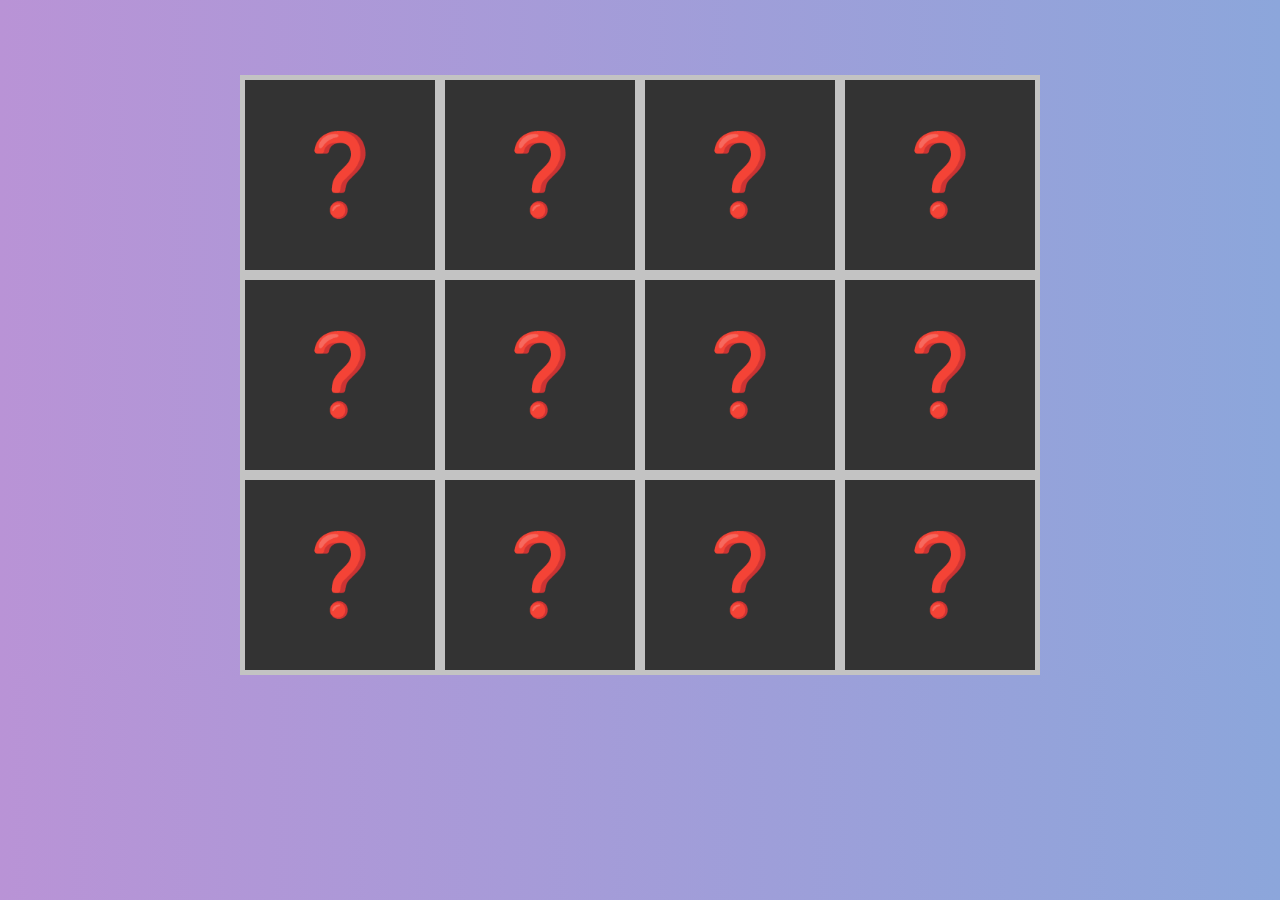
==== MemoryCard/index.html @ ec8178f9 "Second part of the project" ====
<!DOCTYPE html>
<html lang="fr">
<head>
    <meta charset="UTF-8">
    <meta name="viewport" content="width=device-width, initial-scale=1.0">
    <title>Memory game</title>
    <link rel="stylesheet" href="style.css">
</head>
<body>

<div class="grille">

    <div class="carte"  data-attr="banana">
        <div class="double-face">
            <div class="face">
                <img src="ressources/banana.svg">
            </div>
            <div class="arriere">
                ❓
            </div>
        </div>
    </div>

    <div class="carte" data-attr="apple">
        <div class="double-face">
            <div class="face">
                <img src="ressources/apple.svg">
            </div>
            <div class="arriere">
                ❓
            </div>
        </div>
    </div>

    <div class="carte" data-attr="apple">
        <div class="double-face">
            <div class="face">
                <img src="ressources/apple.svg" alt="apple">
            </div>
            <div class="arriere">
                ❓
            </div>
        </div>
    </div>
    <div class="carte" data-attr="banana">
        <div class="double-face">
            <div class="face">
                <img src="ressources/banana.svg">
            </div>
            <div class="arriere">
                ❓
            </div>
        </div>
    </div>
    <div class="carte" data-attr="brocoli">
        <div class="double-face">
            <div class="face">
                <img src="ressources/brocoli.svg">
            </div>
            <div class="arriere">
                ❓
            </div>
        </div>
    </div>
    <div class="carte" data-attr="cherry">
        <div class="double-face">
            <div class="face">
                <img src="ressources/cherry.svg">
            </div>
            <div class="arriere">
                ❓
            </div>
        </div>
    </div>
    <div class="carte" data-attr="pepper">
        <div class="double-face">
            <div class="face">
                <img src="ressources/pepper.svg">
            </div>
            <div class="arriere">
                ❓
            </div>
        </div>
    </div>
    <div class="carte" data-attr="pepper">
        <div class="double-face">
            <div class="face">
                <img src="ressources/pepper.svg">
            </div>
            <div class="arriere">
                ❓
            </div>
        </div>
    </div>
    <div class="carte" data-attr="cherry">
        <div class="double-face">
            <div class="face">
                <img src="ressources/cherry.svg">
            </div>
            <div class="arriere">
                ❓
            </div>
        </div>
    </div>
    <div class="carte" data-attr="brocoli">
        <div class="double-face">
            <div class="face">
                <img src="ressources/brocoli.svg">
            </div>
            <div class="arriere">
                ❓
            </div>
        </div>
    </div>
    <div class="carte"  data-attr="straw">
        <div class="double-face">
            <div class="face">
                <img src="ressources/straw.svg">
            </div>
            <div class="arriere">
                ❓
            </div>
        </div>
    </div>
    <div class="carte"  data-attr="straw">
        <div class="double-face">
            <div class="face">
                <img src="ressources/straw.svg">
            </div>
            <div class="arriere">
                ❓
            </div>
        </div>
    </div>

    </div>


    <script src="app.js"></script>
</body>
</html>
---- MemoryCard/style.css ----
*, ::before, ::after {
  box-sizing: border-box;
  margin: 0;
  padding: 0;
}

body {
  font-family: Arial, Helvetica, sans-serif;
  background: linear-gradient(to right, #b993d6, #8ca6db); /* W3C, IE 10+/ Edge, Firefox 16+, Chrome 26+, Opera 12+, Safari 7+ */
}

.grille {
  background: rgb(195,195,195);
  display: grid;
  grid-template: repeat(3, 200px) / repeat(4, 200px);
  width: 800px;
  height: 600px;
  margin: 75px auto 0;
}

.carte {
  background-color: transparent;
  perspective: 1000px;
  margin: 5px;
}

.double-face {
  position: relative;
  width: 100%;
  height: 100%;
  transition: transform 0.6s;
  transform-style: preserve-3d;
}

.face, .arriere {
  position: absolute;
  width: 100%;
  height: 100%;
  backface-visibility: hidden;
  -webkit-backface-visibility: hidden;
}

.face {
  background: #333;
  transform: rotateY(180deg);
  display: flex;
  justify-content: center;
  align-items: center;
}
.face img {
  width: 120px;
}
.arriere {
  background: #333;
  display: flex;
  justify-content: center;
  align-items: center;
  font-size: 80px;
}
.active {
  transform: rotateY(180deg)
}
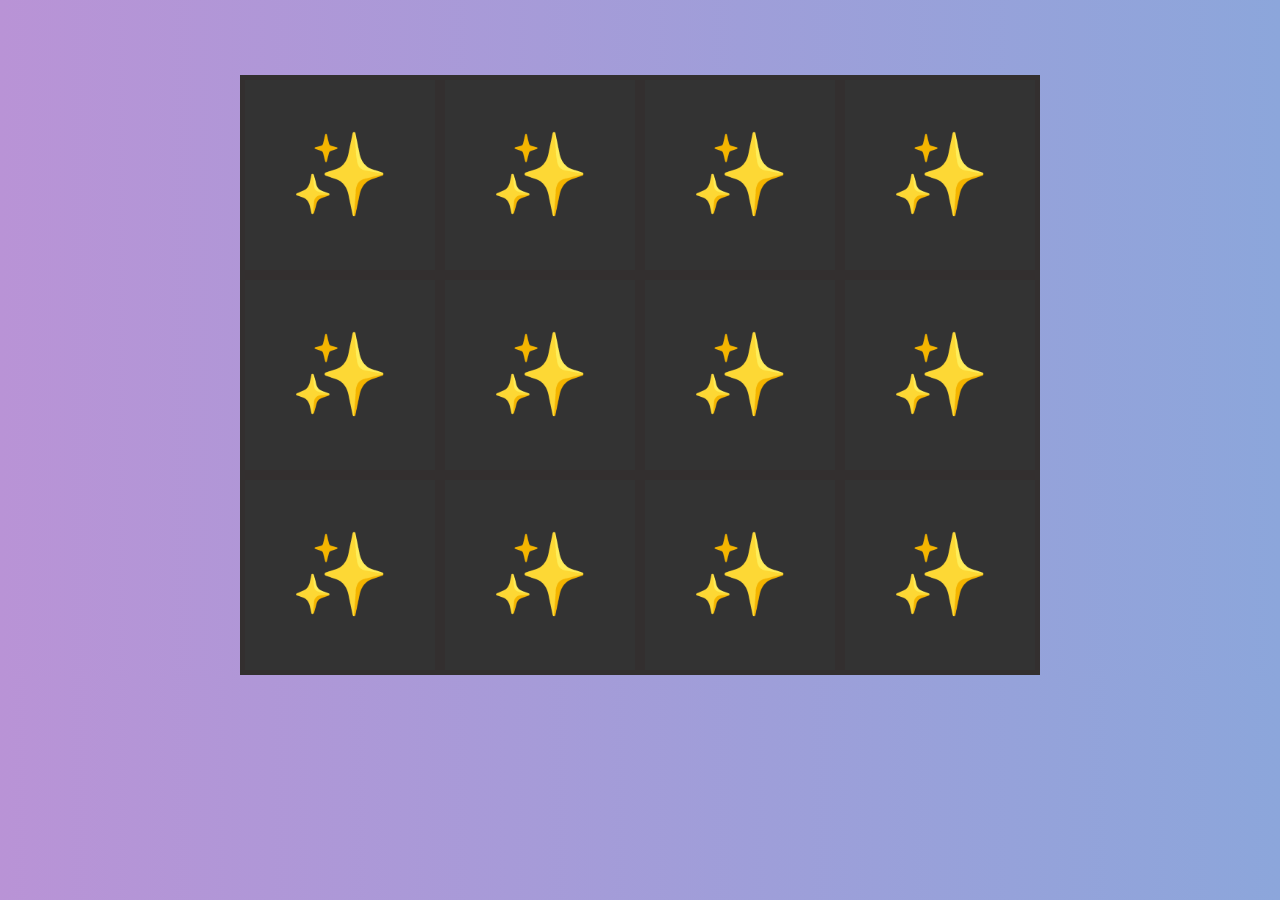
==== commit d38d65bf: "new  pictures" ====
--- a/MemoryCard/index.html
+++ b/MemoryCard/index.html
@@ -7,135 +7,140 @@
     <link rel="stylesheet" href="style.css">
 </head>
 <body>
-
 <div class="grille">
 
-    <div class="carte"  data-attr="banana">
+    <div class="carte"  data-attr="bleuSI">
         <div class="double-face">
             <div class="face">
-                <img src="ressources/banana.svg">
+                <img src="ressources/bleuSI.svg">
             </div>
             <div class="arriere">
-                ❓
+                ✨
             </div>
         </div>
     </div>
 
-    <div class="carte" data-attr="apple">
+    <div class="carte" data-attr="violetSI">
         <div class="double-face">
             <div class="face">
-                <img src="ressources/apple.svg">
+                <img src="ressources/violetSI.svg">
             </div>
             <div class="arriere">
-                ❓
+                ✨
             </div>
         </div>
     </div>
 
-    <div class="carte" data-attr="apple">
+    <div class="carte" data-attr="violetSI">
         <div class="double-face">
             <div class="face">
-                <img src="ressources/apple.svg" alt="apple">
+                <img src="ressources/violetSI.svg" alt="violetSI">
             </div>
             <div class="arriere">
-                ❓
+                ✨
             </div>
         </div>
     </div>
-    <div class="carte" data-attr="banana">
+    <div class="carte" data-attr="bleuSI">
         <div class="double-face">
             <div class="face">
-                <img src="ressources/banana.svg">
+                <img src="ressources/bleuSI.svg">
             </div>
             <div class="arriere">
-                ❓
+                ✨
             </div>
         </div>
     </div>
-    <div class="carte" data-attr="brocoli">
+    <div class="carte" data-attr="blackSI">
         <div class="double-face">
             <div class="face">
-                <img src="ressources/brocoli.svg">
+                <img src="ressources/blackSI.png">
             </div>
             <div class="arriere">
-                ❓
+                ✨
             </div>
         </div>
     </div>
-    <div class="carte" data-attr="cherry">
+    <div class="carte" data-attr="rougeSI">
         <div class="double-face">
             <div class="face">
-                <img src="ressources/cherry.svg">
+                <img src="ressources/rougeSI.png">
             </div>
             <div class="arriere">
-                ❓
+                ✨
             </div>
         </div>
     </div>
-    <div class="carte" data-attr="pepper">
+    <div class="carte" data-attr="boss">
         <div class="double-face">
             <div class="face">
-                <img src="ressources/pepper.svg">
+                <img src="ressources/boss.png">
             </div>
             <div class="arriere">
-                ❓
+                ✨
             </div>
         </div>
     </div>
-    <div class="carte" data-attr="pepper">
+    <div class="carte" data-attr="boss">
         <div class="double-face">
             <div class="face">
-                <img src="ressources/pepper.svg">
+                <img src="ressources/boss.png">
             </div>
             <div class="arriere">
-                ❓
+                ✨
             </div>
         </div>
     </div>
-    <div class="carte" data-attr="cherry">
+    <div class="carte" data-attr="rougeSI">
         <div class="double-face">
             <div class="face">
-                <img src="ressources/cherry.svg">
+                <img src="ressources/rougeSI.png">
             </div>
             <div class="arriere">
-                ❓
+                ✨
             </div>
         </div>
     </div>
-    <div class="carte" data-attr="brocoli">
+    <div class="carte" data-attr="blackSI">
         <div class="double-face">
             <div class="face">
-                <img src="ressources/brocoli.svg">
+                <img src="ressources/blackSI.png">
             </div>
             <div class="arriere">
-                ❓
+                ✨
             </div>
         </div>
     </div>
-    <div class="carte"  data-attr="straw">
+    <div class="carte"  data-attr="flight">
         <div class="double-face">
             <div class="face">
-                <img src="ressources/straw.svg">
+                <img src="ressources/flight.png">
             </div>
             <div class="arriere">
-                ❓
+                ✨
             </div>
         </div>
     </div>
-    <div class="carte"  data-attr="straw">
+    <div class="carte"  data-attr="flight">
         <div class="double-face">
             <div class="face">
-                <img src="ressources/straw.svg">
+                <img src="ressources/flight.png">
             </div>
             <div class="arriere">
-                ❓
+                ✨
             </div>
         </div>
     </div>
 
     </div>
 
-
+    <audio id= "music" src="audio/ambiance.mp3"></audio>
+    <audio id= "flip" src="audio/flip.mp3"></audio>
+    <audio id= "shuffle" src="audio/shuffle.mp3"></audio>
+    <audio id= "win" src="audio/win.mp3"></audio>
+    <audio id= "claps" src="audio/claps.mp3"></audio>
+    <audio id= "check" src="audio/check.wav"></audio>
     <script src="app.js"></script>
 </body>
-</html>
+
+</html>--- a/MemoryCard/style.css
+++ b/MemoryCard/style.css
@@ -10,7 +10,7 @@
 }
 
 .grille {
-  background: rgb(195,195,195);
+  background: rgb(51, 47, 47);
   display: grid;
   grid-template: repeat(3, 200px) / repeat(4, 200px);
   width: 800px;
@@ -19,7 +19,7 @@
 }
 
 .carte {
-  background-color: transparent;
+  background-color:transparent;
   perspective: 1000px;
   margin: 5px;
 }
@@ -36,12 +36,12 @@
   position: absolute;
   width: 100%;
   height: 100%;
-  backface-visibility: hidden;
-  -webkit-backface-visibility: hidden;
+  backface-visibility:hidden;
+  -webkit-backface-visibility: hidden ;
 }
 
 .face {
-  background: #333;
+  background: transparent;
   transform: rotateY(180deg);
   display: flex;
   justify-content: center;
@@ -58,5 +58,6 @@
   font-size: 80px;
 }
 .active {
-  transform: rotateY(180deg)
-}+  transform: rotateY(180deg);
+ 
+}
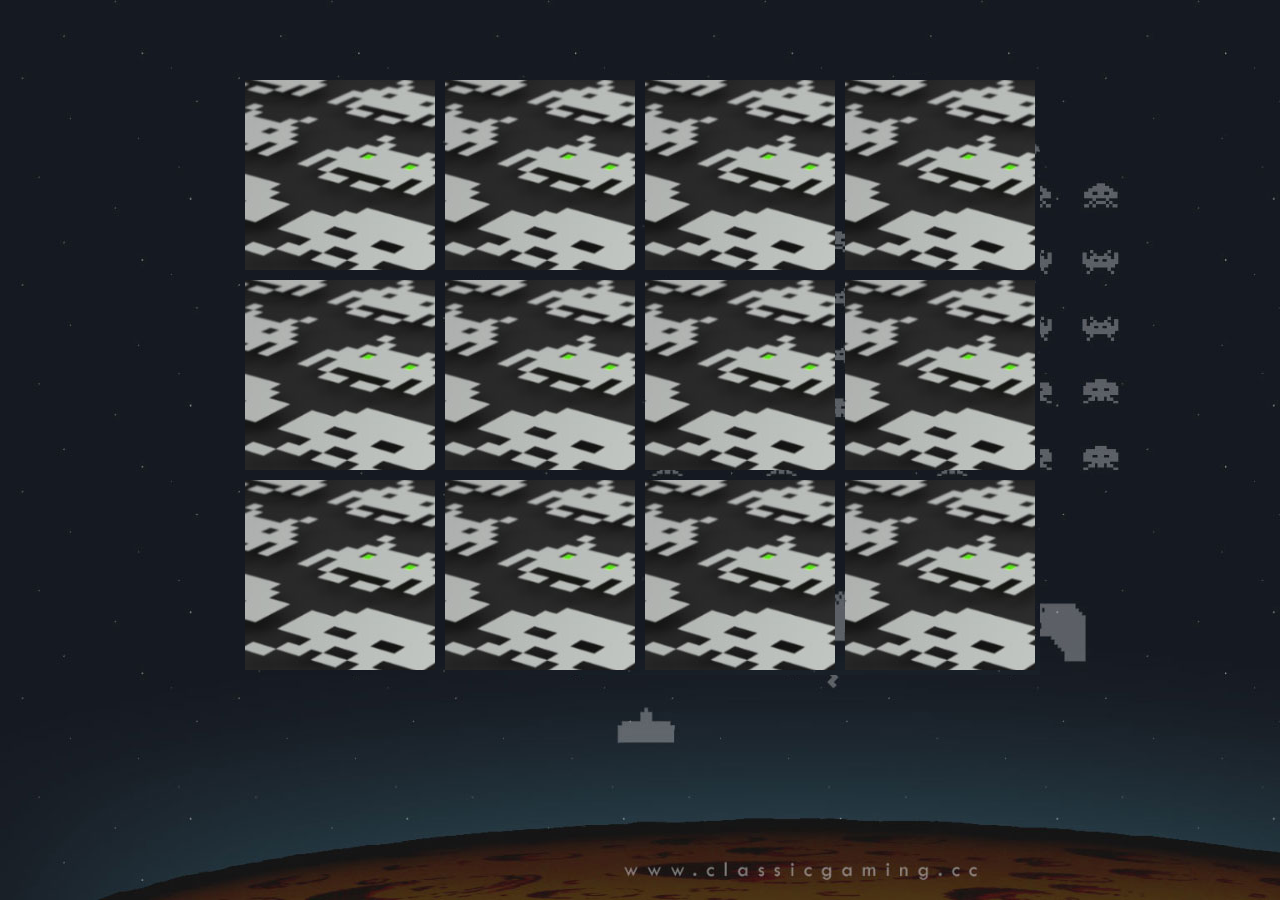
==== commit 7e9dd59f: "very last commit this week" ====
--- a/MemoryCard/index.html
+++ b/MemoryCard/index.html
@@ -15,7 +15,7 @@
                 <img src="ressources/bleuSI.svg">
             </div>
             <div class="arriere">
-                ✨
+                <!-- ✨ -->
             </div>
         </div>
     </div>
@@ -26,7 +26,7 @@
                 <img src="ressources/violetSI.svg">
             </div>
             <div class="arriere">
-                ✨
+                <!-- ✨ -->
             </div>
         </div>
     </div>
@@ -37,7 +37,7 @@
                 <img src="ressources/violetSI.svg" alt="violetSI">
             </div>
             <div class="arriere">
-                ✨
+                <!-- ✨ -->
             </div>
         </div>
     </div>
@@ -47,7 +47,7 @@
                 <img src="ressources/bleuSI.svg">
             </div>
             <div class="arriere">
-                ✨
+                <!-- ✨ -->
             </div>
         </div>
     </div>
@@ -57,7 +57,7 @@
                 <img src="ressources/blackSI.png">
             </div>
             <div class="arriere">
-                ✨
+                <!-- ✨ -->
             </div>
         </div>
     </div>
@@ -67,7 +67,7 @@
                 <img src="ressources/rougeSI.png">
             </div>
             <div class="arriere">
-                ✨
+                <!-- ✨ -->
             </div>
         </div>
     </div>
@@ -77,7 +77,7 @@
                 <img src="ressources/boss.png">
             </div>
             <div class="arriere">
-                ✨
+                <!-- ✨ -->
             </div>
         </div>
     </div>
@@ -87,7 +87,7 @@
                 <img src="ressources/boss.png">
             </div>
             <div class="arriere">
-                ✨
+                <!-- ✨ -->
             </div>
         </div>
     </div>
@@ -97,7 +97,7 @@
                 <img src="ressources/rougeSI.png">
             </div>
             <div class="arriere">
-                ✨
+                <!-- ✨ -->
             </div>
         </div>
     </div>
@@ -107,7 +107,7 @@
                 <img src="ressources/blackSI.png">
             </div>
             <div class="arriere">
-                ✨
+                <!-- ✨ -->
             </div>
         </div>
     </div>
@@ -117,7 +117,7 @@
                 <img src="ressources/flight.png">
             </div>
             <div class="arriere">
-                ✨
+                <!-- ✨ -->
             </div>
         </div>
     </div>
@@ -127,7 +127,7 @@
                 <img src="ressources/flight.png">
             </div>
             <div class="arriere">
-                ✨
+                <!-- ✨ -->
             </div>
         </div>
     </div>
--- a/MemoryCard/style.css
+++ b/MemoryCard/style.css
@@ -6,11 +6,14 @@
 
 body {
   font-family: Arial, Helvetica, sans-serif;
-  background: linear-gradient(to right, #b993d6, #8ca6db); /* W3C, IE 10+/ Edge, Firefox 16+, Chrome 26+, Opera 12+, Safari 7+ */
+  background-image: url(ressources/wallpaper.jpeg);
+  /* background: linear-gradient(to right, #b993d6, #8ca6db); */
+  /*W3C, IE 10+/ Edge, Firefox 16+, Chrome 26+, Opera 12+, Safari 7+ */
 }
 
 .grille {
-  background: rgb(51, 47, 47);
+  background-image: url(ressources/grillBackground.jpeg);
+  /* background: rgb(51, 47, 47); */
   display: grid;
   grid-template: repeat(3, 200px) / repeat(4, 200px);
   width: 800px;
@@ -51,7 +54,8 @@
   width: 120px;
 }
 .arriere {
-  background: #333;
+  /* background: #333; */
+  background-image: url(ressources/background.jpeg);
   display: flex;
   justify-content: center;
   align-items: center;
